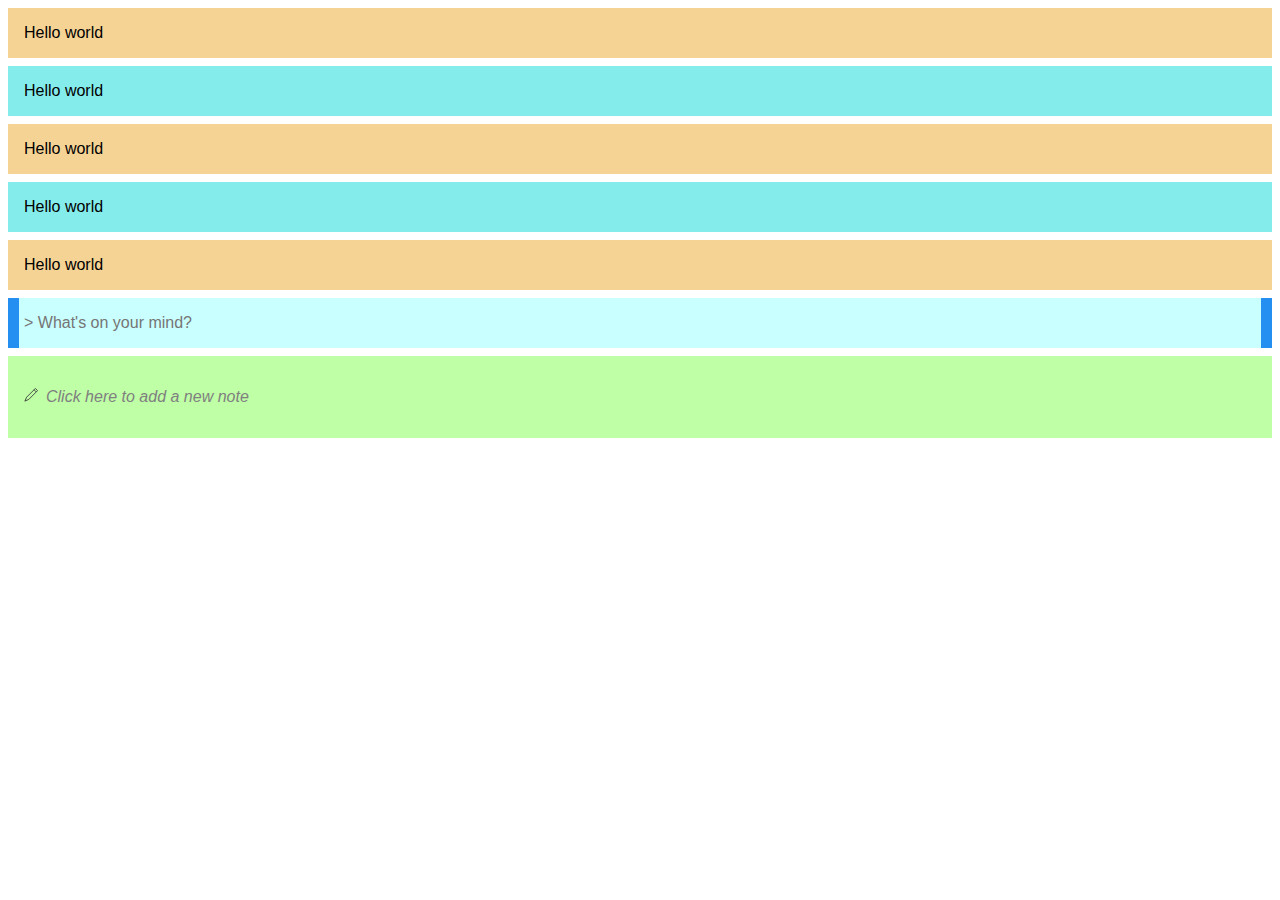
==== index.html @ 1e58076a "first major checkpoint" ====
<!DOCTYPE html>
<html lang="en">
<head>
    <meta charset="UTF-8">
    <meta http-equiv="X-UA-Compatible" content="IE=edge">
    <meta name="viewport" content="width=device-width, initial-scale=1.0">
    <title>Swipe Notes</title>
    <link rel="stylesheet" href="style.css">
</head>
<body>
    <section class="overlay">
        <div></div>
        <div></div>
        <div></div>
        <div></div>
        <div></div>
        <div></div>
        <div></div>
        <div></div>
        <div></div>
    </section>
    <main class="main">
        <div class="note" data-state="whatever">
           Hello world
        </div>
        <div class="note" data-state="this thing">
            Hello world
        </div>
        <div class="note" data-state="who cares">
            Hello world
        </div>
        <div class="note" data-state="apathetical">
            Hello world
        </div>
        <div class="note" data-state="Good job">
            Hello world
        </div>
        <div class="inputnote" autofocus>
            <input class="input" type="text" placeholder="> What's on your mind?">
        </div>
        <div class="addnote" onclick="console.log('Boom')">
            <p><svg height="14" width="14" viewBox="0 0 48 48" class="pencil">
                <path d="M 3,45 16.5,39 46.5,9"></path> 
                <path d="M 3,45 9,31.5 39,1.5 46.5,9"></path>
                <path d="M 42,13.5 34.5,6"></path>
            </svg>Click here to add a new note</p>
        </div>
    </main>
</body>
<script src="script.js"></script>
</html>
---- style.css ----
*{font-family: Arial, sans-serif; font-size: 16px;}

.main{
    width: 100%;
    display: flex;
    flex-direction: column;
    gap: 0.5rem;
}
/*Generic Note Class*/
.note, .addnote, .inputnote{
    position: relative;
    width: calc(100% - 1rem);
    padding: 1rem 0;
    padding-left: 1rem;
}
.note:nth-child(even){background-color: rgb(133, 236, 236);}
.note:nth-child(odd){background-color: rgb(245, 211, 149);}

/*Styling for the input*/
.inputnote{
    padding:0; 
    padding-left: 0.7rem; 
    width: calc(100% - 0.7rem);
    background-color: rgb(37, 143, 241);
}
.input{
    padding: 1rem 0;
    padding-left: 0.3rem;
    border: 0;
    background-color: rgb(202, 255, 255);
    width: calc(100% - 1rem);
}
.input:focus-visible{
    border: none;
}
/*Styling for the functional note*/
.addnote{
    background-color: rgb(191, 255, 166);
    cursor: pointer;
}
.addnote > p{
    color: grey;
    font-style: italic;
}

.pencil{
    fill:none;
    stroke:rgb(58, 56, 56);
    stroke-width: 3px;
    stroke-linecap:butt;
    stroke-linejoin:miter;
    stroke-opacity:1;
    display: inline;
    padding:0;
    margin:0;
    margin-right: 0.5rem;
}

/*Overlay*/
.overlay{
    position: absolute;
    width: 100vw;
    height: 100vh;
    display: none;
    grid-template-columns: 1fr 2fr 1fr;
    z-index: 1;
}
.overlay > div{
    border: 1px dotted red;
    width: 100%;
}

/*For Show/Hide Toggle*/
.hide{
    display: none;
}
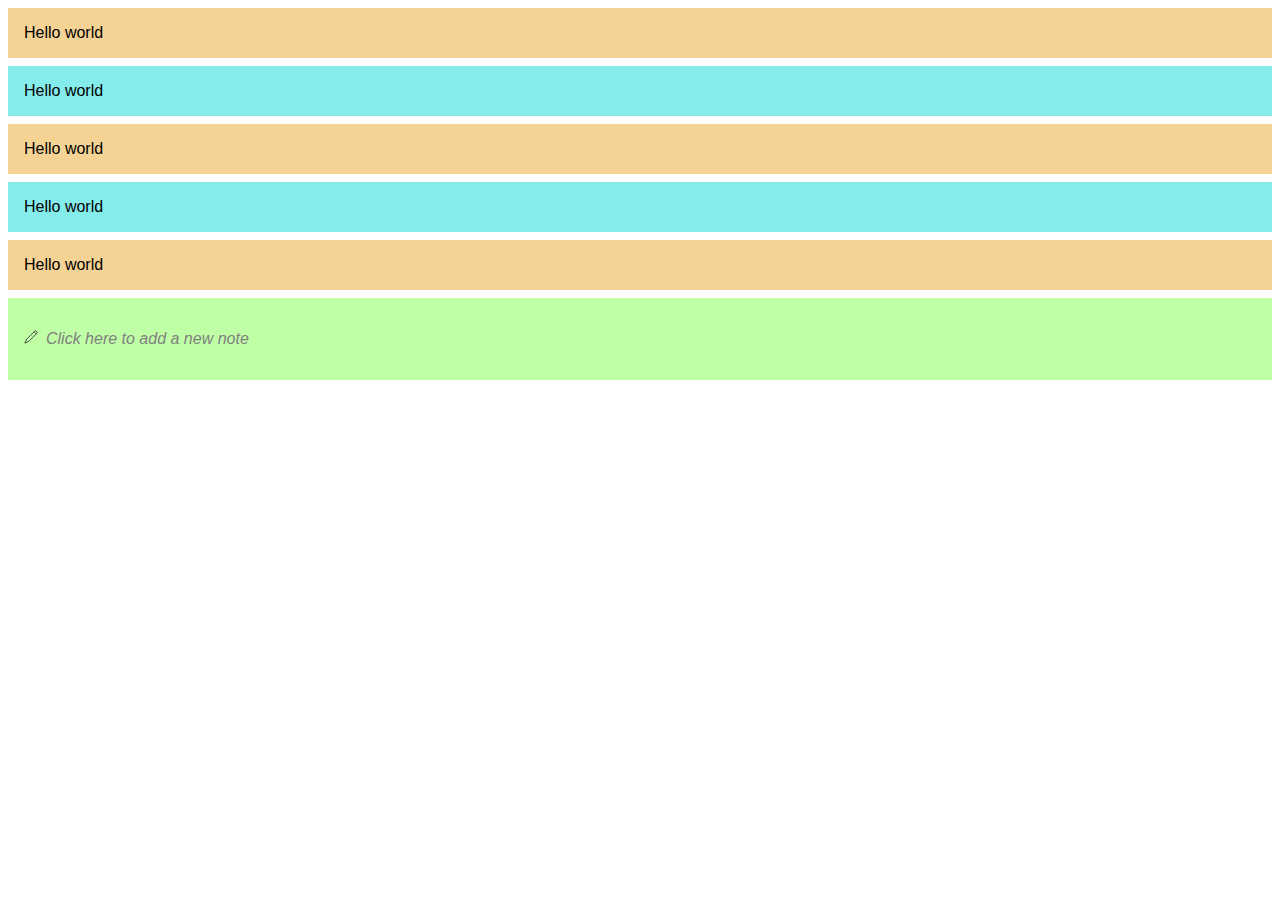
==== commit 46fc6cb9: "feature update" ====
--- a/index.html
+++ b/index.html
@@ -8,7 +8,7 @@
     <link rel="stylesheet" href="style.css">
 </head>
 <body>
-    <section class="overlay">
+    <!--section class="overlay">
         <div></div>
         <div></div>
         <div></div>
@@ -18,7 +18,7 @@
         <div></div>
         <div></div>
         <div></div>
-    </section>
+    </section-->
     <main class="main">
         <div class="note" data-state="whatever">
            Hello world
@@ -35,10 +35,10 @@
         <div class="note" data-state="Good job">
             Hello world
         </div>
-        <div class="inputnote" autofocus>
+        <div class="inputnote hide">
             <input class="input" type="text" placeholder="> What's on your mind?">
         </div>
-        <div class="addnote" onclick="console.log('Boom')">
+        <div class="addnote" onclick="addClick()">
             <p><svg height="14" width="14" viewBox="0 0 48 48" class="pencil">
                 <path d="M 3,45 16.5,39 46.5,9"></path> 
                 <path d="M 3,45 9,31.5 39,1.5 46.5,9"></path>
--- a/style.css
+++ b/style.css
@@ -22,6 +22,7 @@
     padding-left: 0.7rem; 
     width: calc(100% - 0.7rem);
     background-color: rgb(37, 143, 241);
+    order: 1;
 }
 .input{
     padding: 1rem 0;
@@ -37,6 +38,7 @@
 .addnote{
     background-color: rgb(191, 255, 166);
     cursor: pointer;
+    order: 2;
 }
 .addnote > p{
     color: grey;
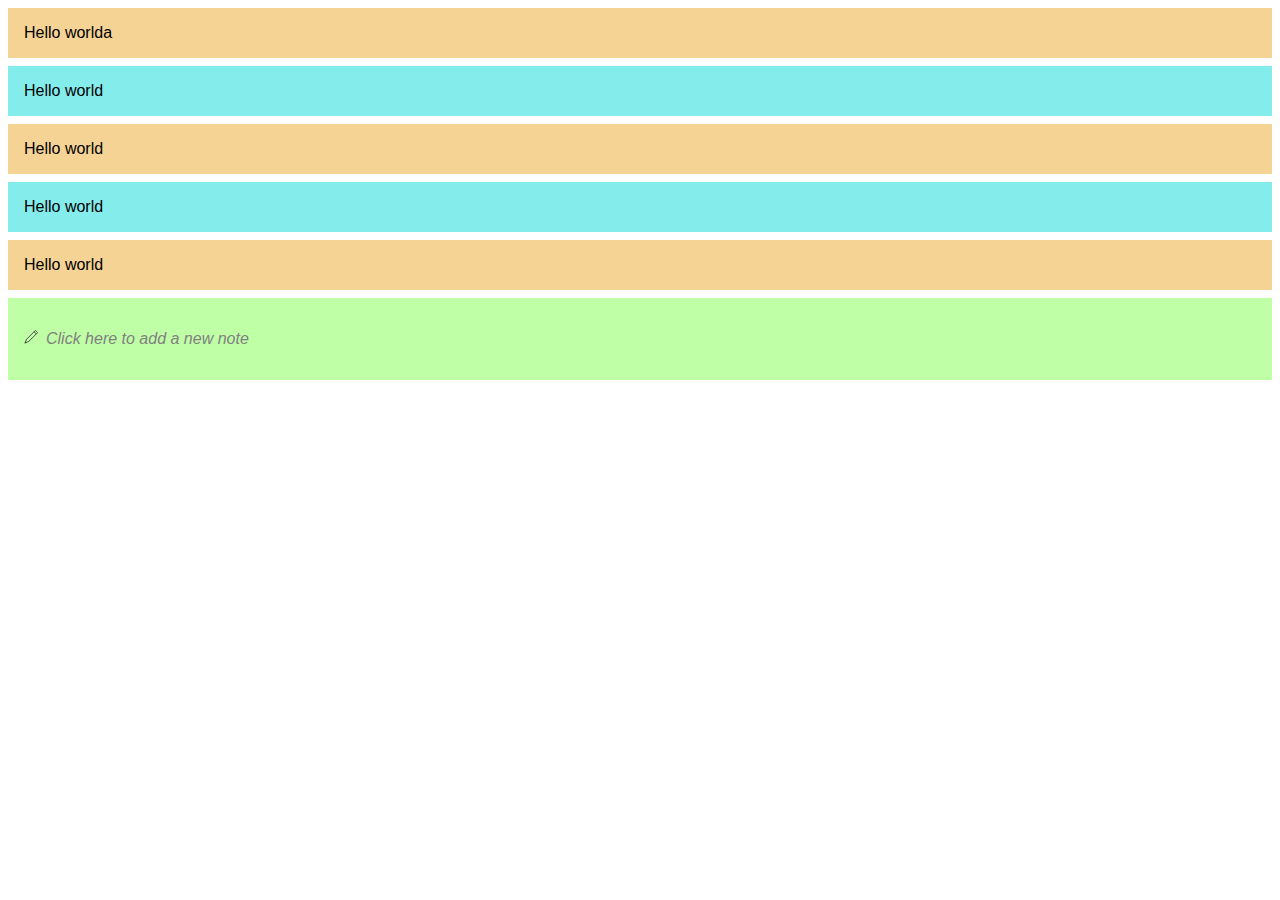
==== commit e694c7df: "Added Edit and Delete funcitonality" ====
--- a/index.html
+++ b/index.html
@@ -21,7 +21,7 @@
     </section-->
     <main class="main">
         <div class="note" data-state="whatever">
-           Hello world
+           Hello worlda
         </div>
         <div class="note" data-state="this thing">
             Hello world
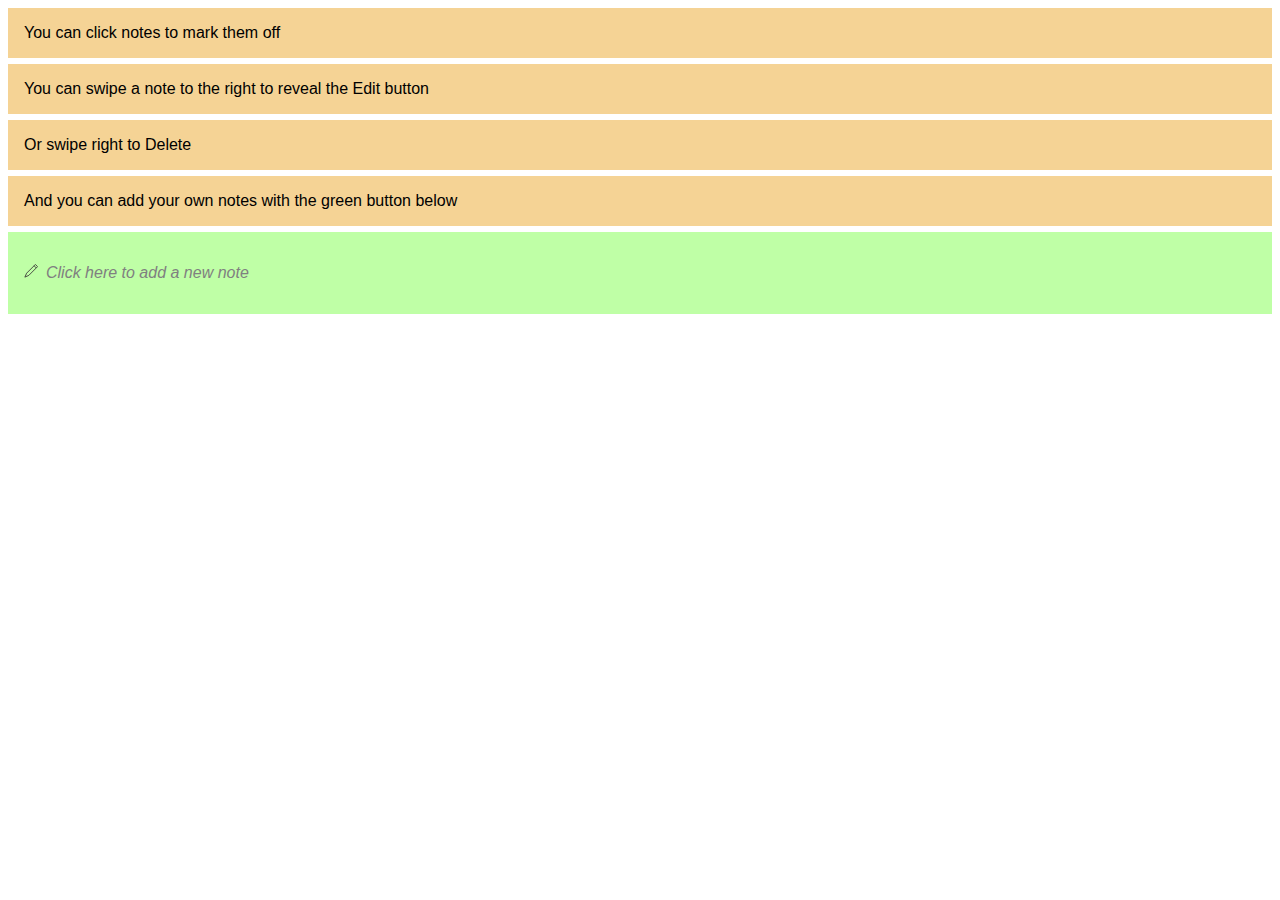
==== commit fb8e8291: "Added edit and delete functionality in a suboptimal manner" ====
--- a/index.html
+++ b/index.html
@@ -20,21 +20,7 @@
         <div></div>
     </section-->
     <main class="main">
-        <div class="note" data-state="whatever">
-           Hello worlda
-        </div>
-        <div class="note" data-state="this thing">
-            Hello world
-        </div>
-        <div class="note" data-state="who cares">
-            Hello world
-        </div>
-        <div class="note" data-state="apathetical">
-            Hello world
-        </div>
-        <div class="note" data-state="Good job">
-            Hello world
-        </div>
+        <!-- Functional elements -->
         <div class="inputnote hide">
             <input class="input" type="text" placeholder="> What's on your mind?">
         </div>
--- a/style.css
+++ b/style.css
@@ -7,11 +7,12 @@
     gap: 0.5rem;
 }
 /*Generic Note Class*/
-.note, .addnote, .inputnote{
+.note, .addnote, .inputnote, .subitem{
     position: relative;
     width: calc(100% - 1rem);
     padding: 1rem 0;
     padding-left: 1rem;
+    z-index: 2;
 }
 .note:nth-child(even){background-color: rgb(133, 236, 236);}
 .note:nth-child(odd){background-color: rgb(245, 211, 149);}
@@ -75,4 +76,48 @@
 /*For Show/Hide Toggle*/
 .hide{
     display: none;
+}
+
+/*Classes for under-text effect*/
+.before{
+    z-index: 1;
+    position: relative;
+    top: -137%;
+    display: grid;
+    grid-template-columns: 1fr 1fr;
+    padding-left: 0;
+    width: 100%;
+    height: 99%;
+}
+.before > div{
+    padding: 1rem;
+    cursor: pointer;
+}
+.editing{
+    background-color: cyan !important;
+}
+.deleting{
+    
+    background-color:brown !important;
+}
+.before > .del{
+    background-color: #f005;
+    text-align: end;
+}
+.before > .edit{
+    background: #00f5;
+}
+.container{
+    height: 3rem;
+}
+
+.inputBackground{
+    background-color: greenyellow !important;
+    width: calc(100% - 1.5rem);
+    padding-left: 1.5rem;
+}
+
+.crossoff{
+    text-decoration: line-through;
+    text-decoration-thickness: 0.2rem;
 }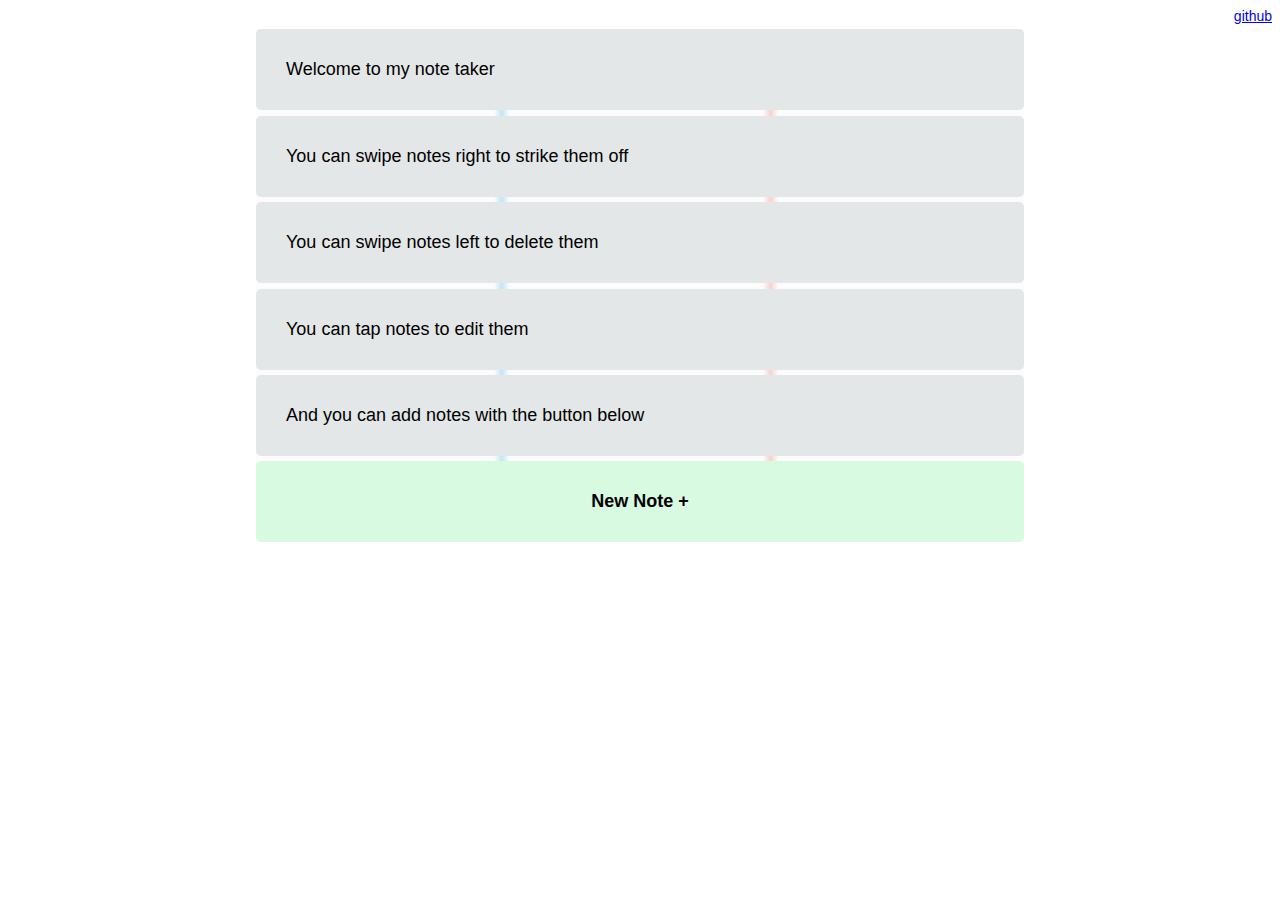
==== commit 708ee927: "Completion update" ====
--- a/index.html
+++ b/index.html
@@ -1,37 +1,20 @@
 <!DOCTYPE html>
 <html lang="en">
-<head>
-    <meta charset="UTF-8">
-    <meta http-equiv="X-UA-Compatible" content="IE=edge">
-    <meta name="viewport" content="width=device-width, initial-scale=1.0">
-    <title>Swipe Notes</title>
-    <link rel="stylesheet" href="style.css">
-</head>
-<body>
-    <!--section class="overlay">
-        <div></div>
-        <div></div>
-        <div></div>
-        <div></div>
-        <div></div>
-        <div></div>
-        <div></div>
-        <div></div>
-        <div></div>
-    </section-->
-    <main class="main">
-        <!-- Functional elements -->
-        <div class="inputnote hide">
-            <input class="input" type="text" placeholder="> What's on your mind?">
-        </div>
-        <div class="addnote" onclick="addClick()">
-            <p><svg height="14" width="14" viewBox="0 0 48 48" class="pencil">
-                <path d="M 3,45 16.5,39 46.5,9"></path> 
-                <path d="M 3,45 9,31.5 39,1.5 46.5,9"></path>
-                <path d="M 42,13.5 34.5,6"></path>
-            </svg>Click here to add a new note</p>
-        </div>
-    </main>
-</body>
-<script src="script.js"></script>
+    <head>
+        <meta charset="UTF-8">
+        <meta http-equiv="X-UA-Compatible" content="IE=edge">
+        <meta name="viewport" content="width=device-width, initial-scale=1.0">
+        <title>Swipe Notes</title>
+        <meta name="viewport" content="width=device-width, user-scalable=no">
+        <meta name="description" content="A simple note take that uses swipe gestures on mobile and mouse gestures on desktop.">
+        <link rel="stylesheet" href="style.css">
+    </head>
+    <a href="https://github.com/DavidClegg/Swipe-notes" style="font-size: 14px; align-self: flex-end;">github</a>
+    <body>
+        <main class="main">
+            <input type="text" class="note input hide" placeholder="> This is a note" style="order: 1;">
+            <input type="button" class="note add" value="New Note +" style="order: 2;">
+        </main>
+    </body>
+    <script src="script.js"></script>
 </html>--- a/style.css
+++ b/style.css
@@ -1,123 +1,63 @@
-*{font-family: Arial, sans-serif; font-size: 16px;}
-
-.main{
-    width: 100%;
+:root{
+    --noteCol: rgb(228, 231, 231);
+    --strikeCol:rgb(194, 230, 247);
+    --editCol:#ffe6b7;
+    --delCol:rgb(247, 210, 205);
+    --inputCol:#ffe6b7;
+    --addCol:rgb(216, 250, 225);
+    --bgCol: rgb(252, 252, 252);
+}
+*{
+    font-family: Verdana, Arial, Helvetica, sans-serif; font-size: 18px;
+    overflow-x:hidden;
+}
+.note{
+    all:unset;
+    padding: 30px;
+    border-radius: 5px;
+    transition: background 500ms ease-in-out;
+    background: var(--noteCol);
+}
+.main, body{
     display: flex;
     flex-direction: column;
-    gap: 0.5rem;
+    gap: 0.3rem;
 }
-/*Generic Note Class*/
-.note, .addnote, .inputnote, .subitem{
+body{
+    align-items: center;
+}
+.main{
+    min-width: 60vw;
+    width: 400px;
+    background: linear-gradient(
+        0.25turn, 
+        var(--bgCol) 31%,
+        var(--strikeCol) 32%, 
+        var(--bgCol) 33% 66%, 
+        var(--delCol) 67%, 
+        var(--bgCol) 68%
+    );
+}
+.text{
     position: relative;
-    width: calc(100% - 1rem);
-    padding: 1rem 0;
-    padding-left: 1rem;
-    z-index: 2;
-}
-.note:nth-child(even){background-color: rgb(133, 236, 236);}
-.note:nth-child(odd){background-color: rgb(245, 211, 149);}
-
-/*Styling for the input*/
-.inputnote{
-    padding:0; 
-    padding-left: 0.7rem; 
-    width: calc(100% - 0.7rem);
-    background-color: rgb(37, 143, 241);
-    order: 1;
 }
 .input{
-    padding: 1rem 0;
-    padding-left: 0.3rem;
-    border: 0;
-    background-color: rgb(202, 255, 255);
-    width: calc(100% - 1rem);
+    background:var(--inputCol);
+    min-width: 60vw;
+    width: 400px;
 }
-.input:focus-visible{
-    border: none;
-}
-/*Styling for the functional note*/
-.addnote{
-    background-color: rgb(191, 255, 166);
-    cursor: pointer;
-    order: 2;
-}
-.addnote > p{
-    color: grey;
+.input::placeholder{
     font-style: italic;
 }
-
-.pencil{
-    fill:none;
-    stroke:rgb(58, 56, 56);
-    stroke-width: 3px;
-    stroke-linecap:butt;
-    stroke-linejoin:miter;
-    stroke-opacity:1;
-    display: inline;
-    padding:0;
-    margin:0;
-    margin-right: 0.5rem;
+.add{
+    background:var(--addCol);
+    font-weight: bold;
+    text-align: center;
+    cursor: pointer;
 }
-
-/*Overlay*/
-.overlay{
-    position: absolute;
-    width: 100vw;
-    height: 100vh;
-    display: none;
-    grid-template-columns: 1fr 2fr 1fr;
-    z-index: 1;
+.strike{
+    text-decoration: line-through; text-decoration-thickness: 0.2rem;
 }
-.overlay > div{
-    border: 1px dotted red;
-    width: 100%;
-}
-
-/*For Show/Hide Toggle*/
 .hide{
     display: none;
-}
-
-/*Classes for under-text effect*/
-.before{
-    z-index: 1;
-    position: relative;
-    top: -137%;
-    display: grid;
-    grid-template-columns: 1fr 1fr;
-    padding-left: 0;
-    width: 100%;
-    height: 99%;
-}
-.before > div{
-    padding: 1rem;
-    cursor: pointer;
-}
-.editing{
-    background-color: cyan !important;
-}
-.deleting{
-    
-    background-color:brown !important;
-}
-.before > .del{
-    background-color: #f005;
-    text-align: end;
-}
-.before > .edit{
-    background: #00f5;
-}
-.container{
-    height: 3rem;
-}
-
-.inputBackground{
-    background-color: greenyellow !important;
-    width: calc(100% - 1.5rem);
-    padding-left: 1.5rem;
-}
-
-.crossoff{
-    text-decoration: line-through;
-    text-decoration-thickness: 0.2rem;
 }